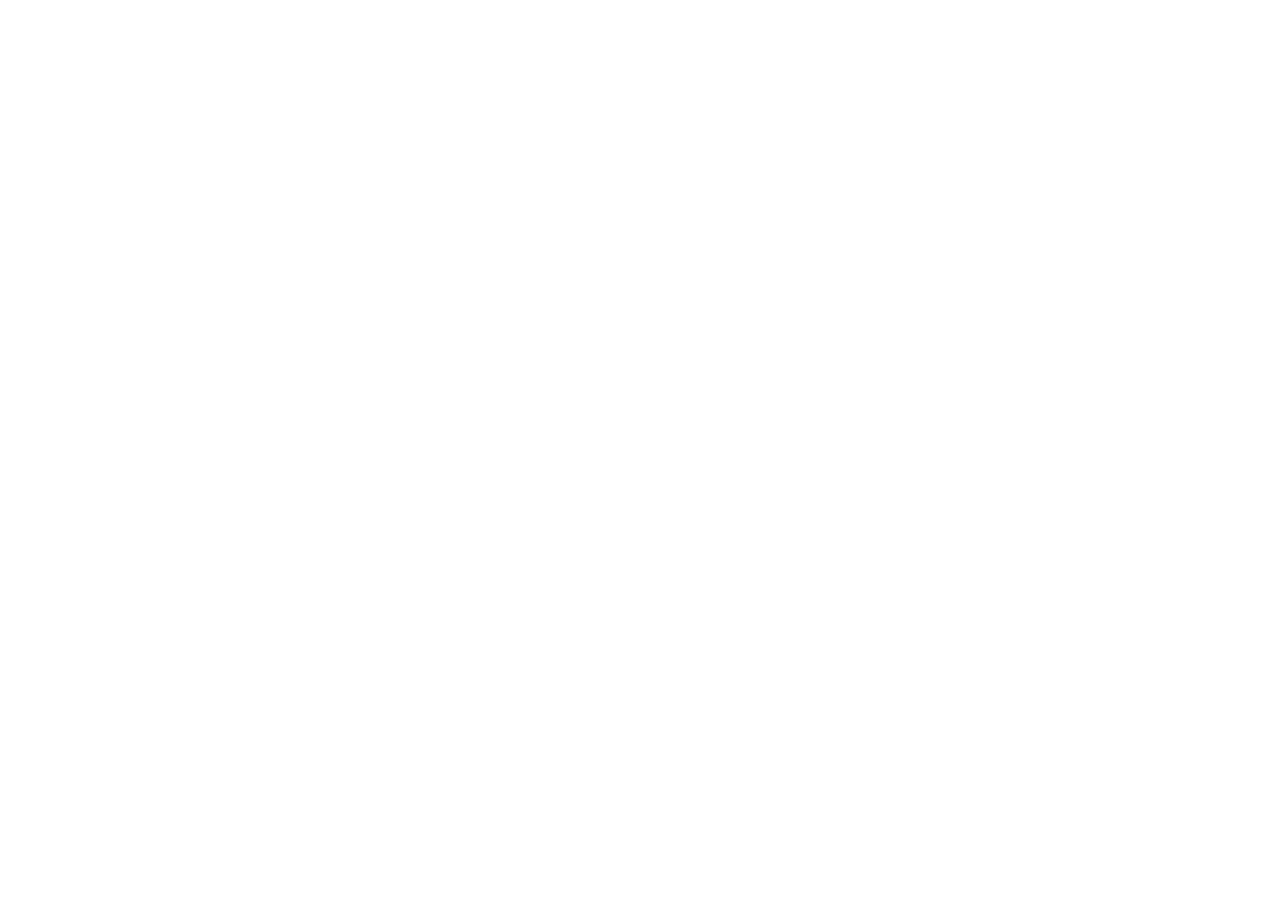
==== Legodudes/index.html @ f4df5f16 "Oppsett av repo til første forlesning" ====
<!DOCTYPE html>
<html lang="en">
<head>
    <meta charset="UTF-8">
    <meta name="viewport" content="width=device-width, initial-scale=1.0">
    <link rel="stylesheet" type="text/css" href="styles.css"
    <script src="shopscript.js"></script>
    <title>Document</title>
</head>
<body>
    
</body>
</html>
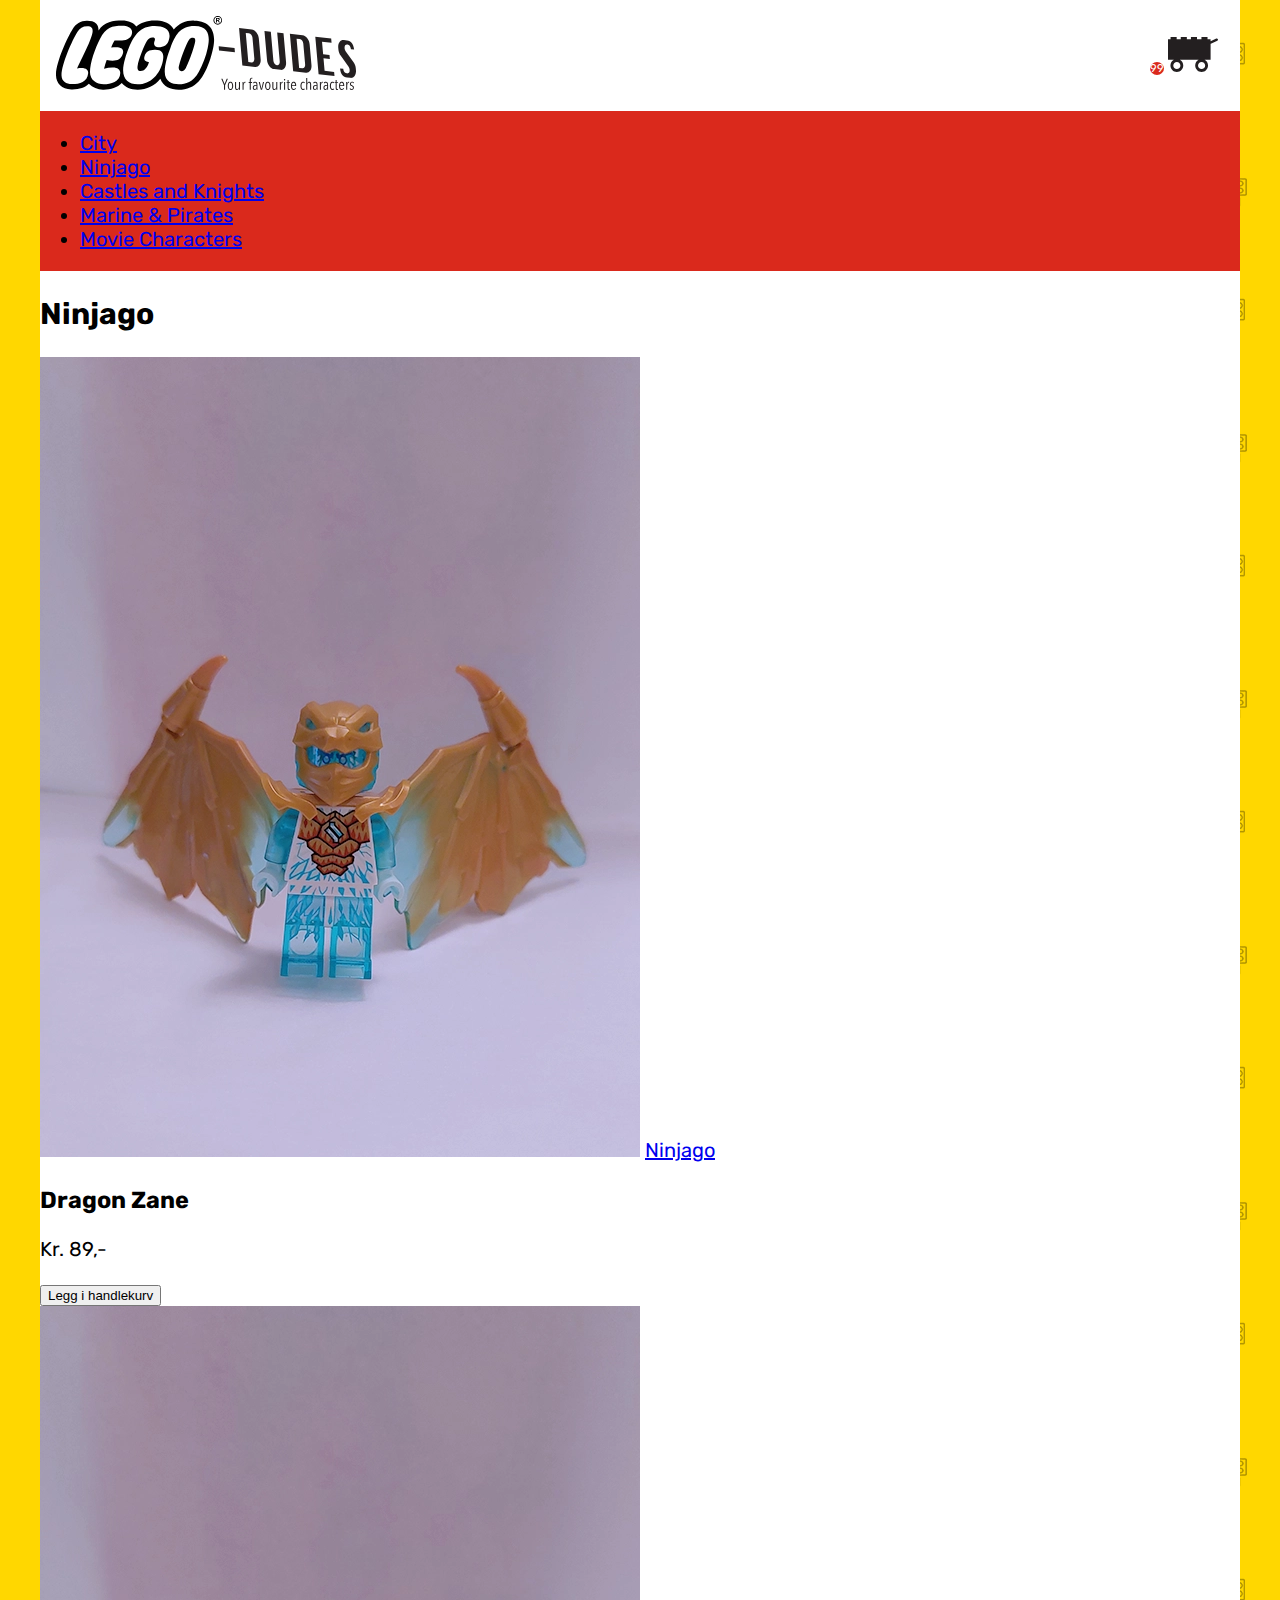
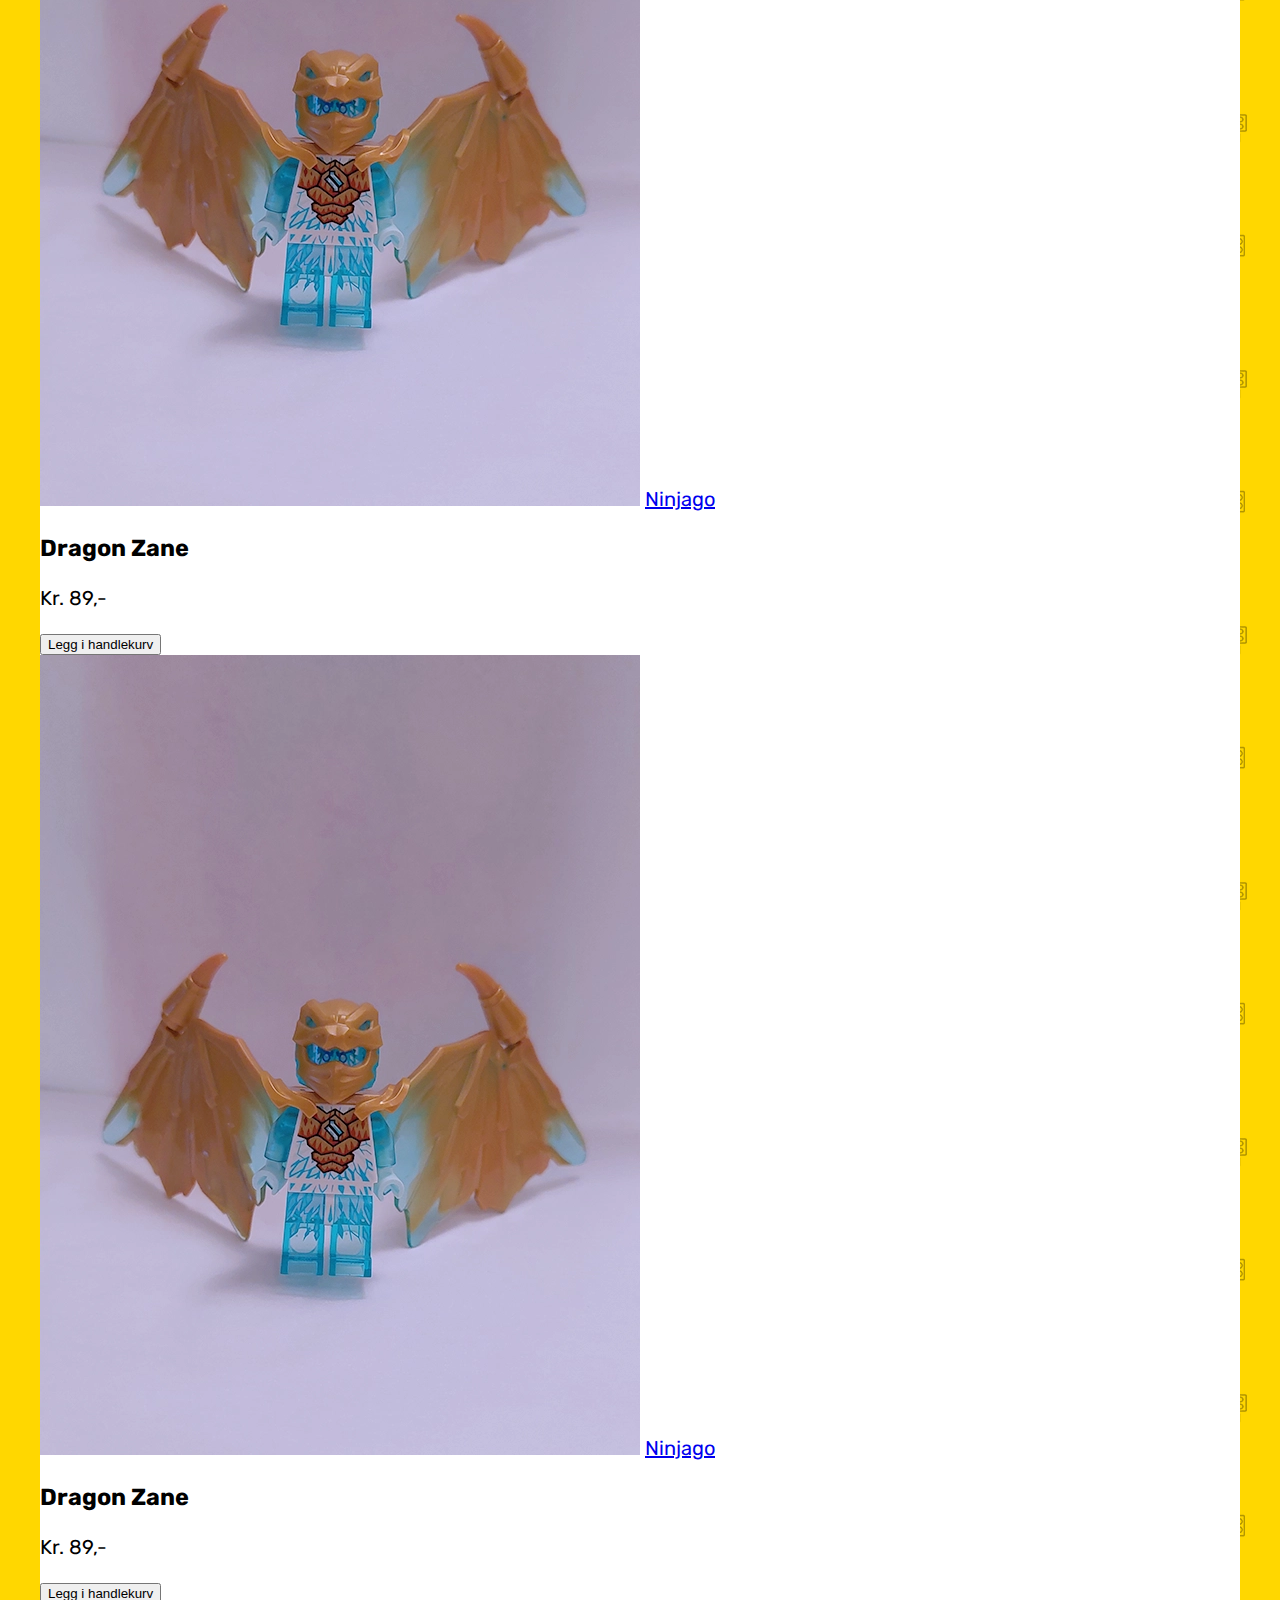
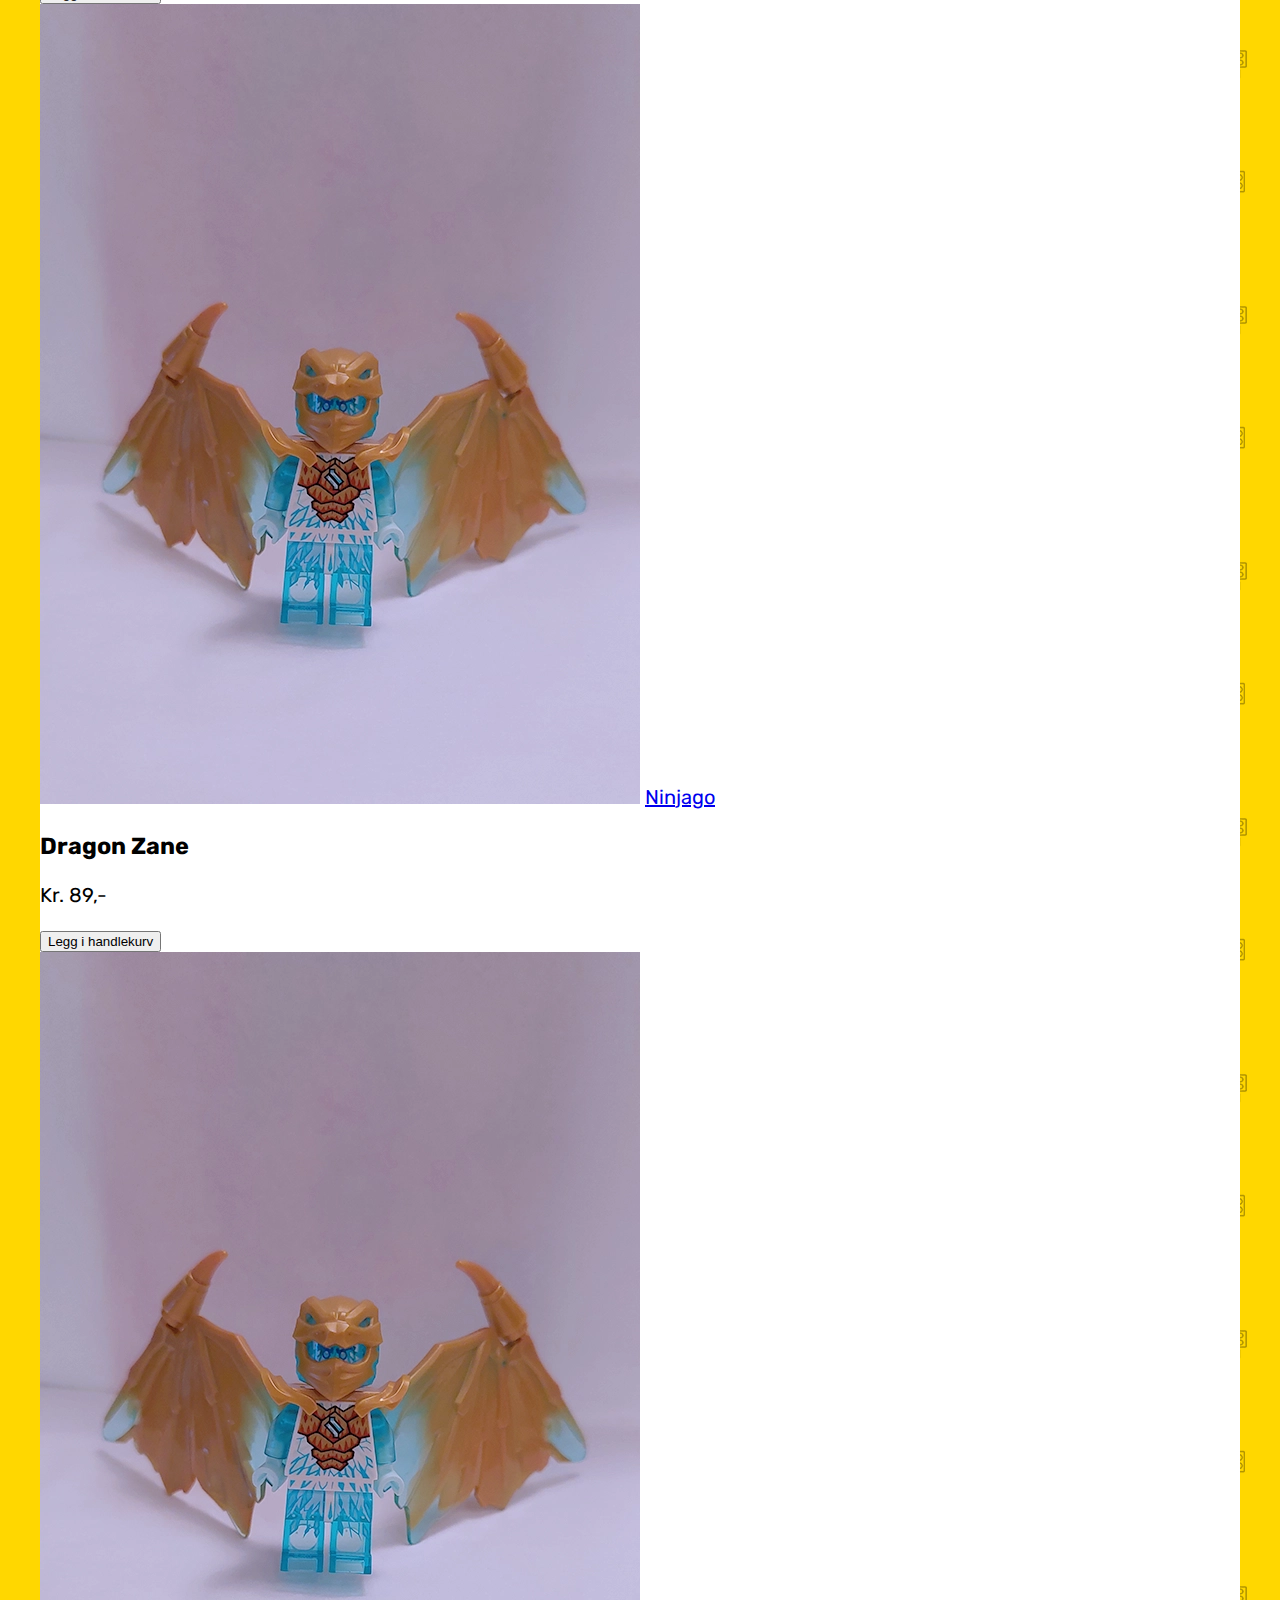
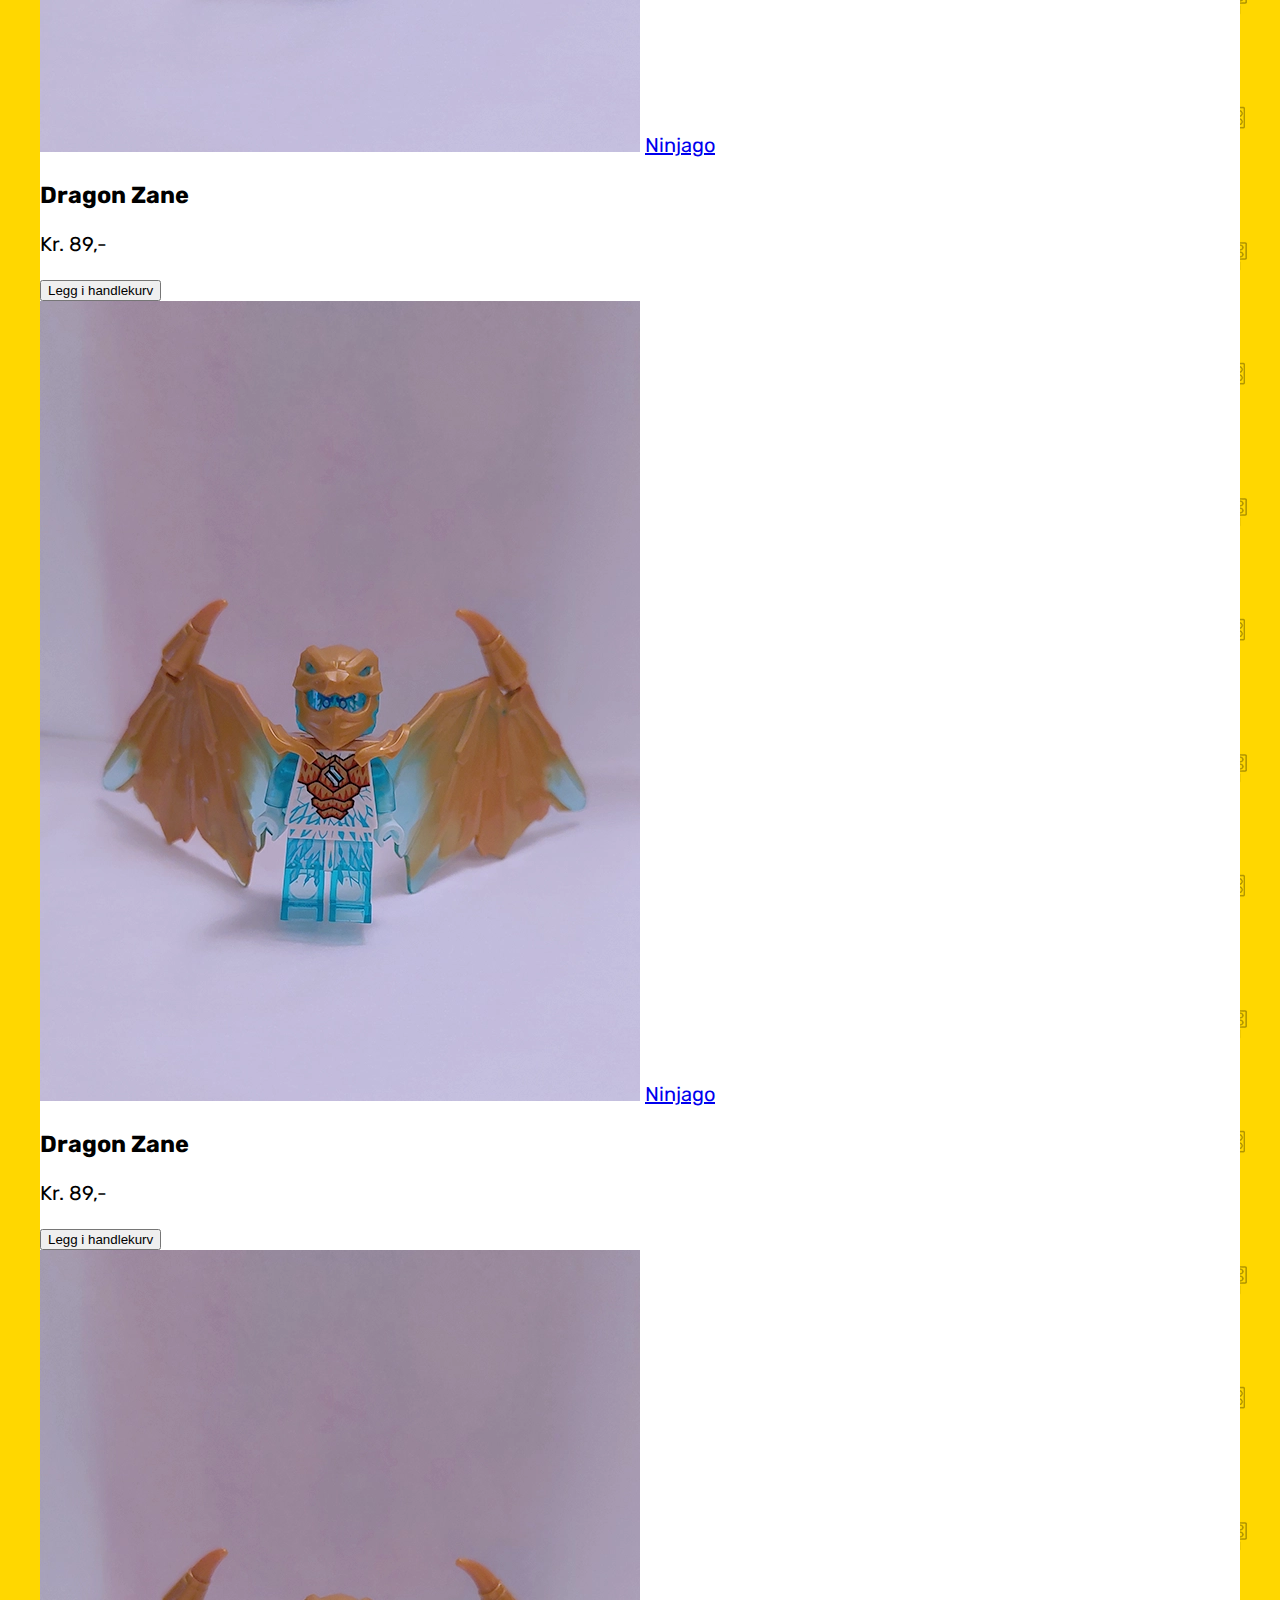
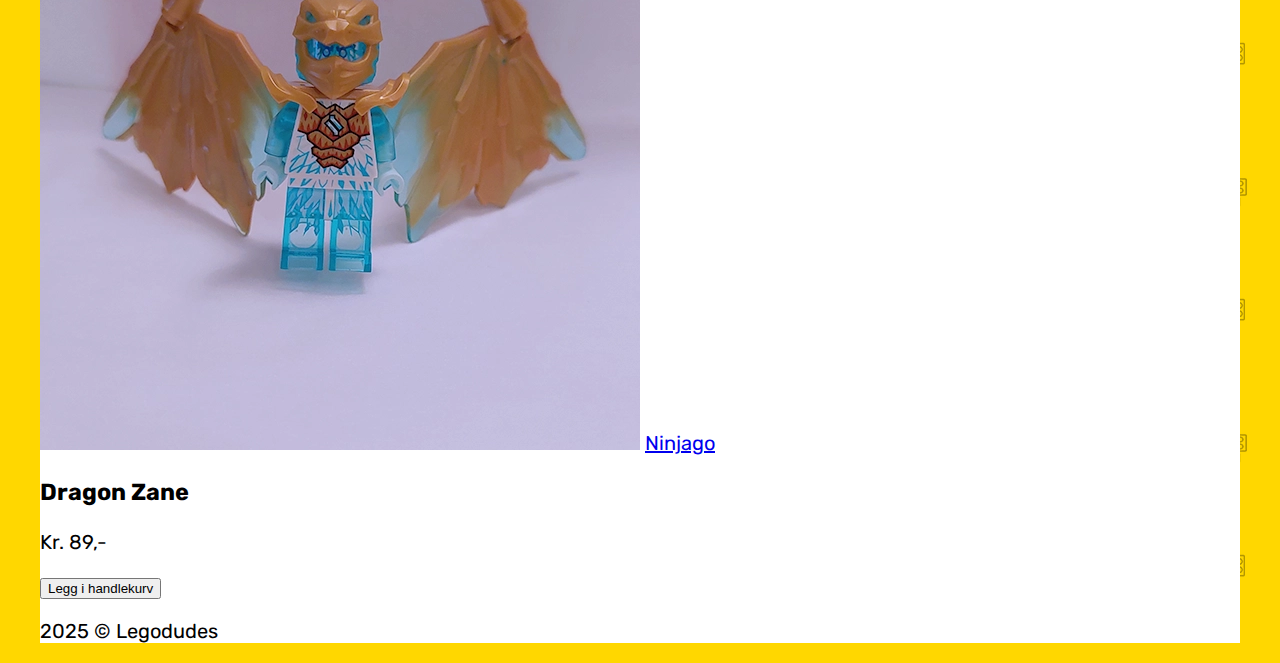
==== commit 9b1bdcf1: "Første forlesning" ====
--- a/Legodudes/index.html
+++ b/Legodudes/index.html
@@ -3,11 +3,85 @@
 <head>
     <meta charset="UTF-8">
     <meta name="viewport" content="width=device-width, initial-scale=1.0">
-    <link rel="stylesheet" type="text/css" href="styles.css"
+    <title>Legodudes webshop</title>
+    <link href="styles.css" rel="stylesheet" media="all">
     <script src="shopscript.js"></script>
-    <title>Document</title>
 </head>
 <body>
+    <div id="content">
+        <header>
+            <a href="index.html" id="logo"><img src="website_images/LD_logo.svg" alt="Legodudes" /></a>
+            <button id="shoppingcart">
+                <span id="cartcount">99</span>
+                <img src="website_images/legocart.svg" alt="Handlevogn" />
+            </button>
+            <nav>
+                <ul>
+                    <li><a href="#"">City</a></li>
+                    <li><a href="#">Ninjago</a></li>
+                    <li><a href="#">Castles and Knights</a></li>
+                    <li><a href="#">Marine & Pirates</a></li>
+                    <li><a href="#">Movie Characters</a></li>
+                </ul>
+            </nav>
+        </header>
+        <main>
+            <h2>Ninjago</h2>
+            <article class="product-card">
+                <img src="website_images/PROD_dragon_zane.webp" alt="PRODUKTTITTEL" />
+                <a href="#KATEGORISIDE">Ninjago</a> 
+                <h3>Dragon Zane</h3>
+                <p>Kr. 89,-</p>
+                <button>Legg i handlekurv</button>
+            </article>
+            <article class="product-card">
+                <img src="website_images/PROD_dragon_zane.webp" alt="PRODUKTTITTEL" />
+                <a href="#KATEGORISIDE">Ninjago</a>
+                <h3>Dragon Zane</h3>
+                <p>Kr. 89,-</p>
+                <button>Legg i handlekurv</button>
+            </article>
+            <article class="product-card">
+                <img src="website_images/PROD_dragon_zane.webp" alt="PRODUKTTITTEL" />
+                <a href="#KATEGORISIDE">Ninjago</a>
+                <h3>Dragon Zane</h3>
+                <p>Kr. 89,-</p>
+                <button>Legg i handlekurv</button>
+            </article>
+            <article class="product-card">
+                <img src="website_images/PROD_dragon_zane.webp" alt="PRODUKTTITTEL" />
+                <a href="#KATEGORISIDE">Ninjago</a>
+                <h3>Dragon Zane</h3>
+                <p>Kr. 89,-</p>
+                <button>Legg i handlekurv</button>
+            </article>
+            <article class="product-card">
+                <img src="website_images/PROD_dragon_zane.webp" alt="PRODUKTTITTEL" />
+                <a href="#KATEGORISIDE">Ninjago</a>
+                <h3>Dragon Zane</h3>
+                <p>Kr. 89,-</p>
+                <button>Legg i handlekurv</button>
+            </article>
+            <article class="product-card">
+                <img src="website_images/PROD_dragon_zane.webp" alt="PRODUKTTITTEL" />
+                <a href="#KATEGORISIDE">Ninjago</a>
+                <h3>Dragon Zane</h3>
+                <p>Kr. 89,-</p>
+                <button>Legg i handlekurv</button>
+            </article>
+            <article class="product-card">
+                <img src="website_images/PROD_dragon_zane.webp" alt="PRODUKTTITTEL" />
+                <a href="#KATEGORISIDE">Ninjago</a>
+                <h3>Dragon Zane</h3>
+                <p>Kr. 89,-</p>
+                <button>Legg i handlekurv</button>
+            </article>
+        </main>
+        <footer>
+            <p>2025 &copy; Legodudes</p>
+        </footer>
+
+    </div>    
     
 </body>
 </html>--- a/Legodudes/styles.css
+++ b/Legodudes/styles.css
@@ -0,0 +1,74 @@
+@import url('https://fonts.googleapis.com/css2?family=Rubik:ital,wght@0,300..900;1,300..900&display=swap');
+:root {
+    --yellow: #FFD700;
+    --red: #DA291C;
+    --blue: #006DB7;
+    --green: #00AF4D;
+    --white: #FFFFFF;
+    --black: #000000;
+}
+
+html, body {
+    margin: 0;
+    padding: 0; 
+}
+
+body {
+    background-color: var(--yellow);
+    background-image: url(website_images/mainbackground.png);
+    font-family: "Rubik", serif;
+    font-size: 20px;
+
+}
+
+#content {
+    width: 100%;
+    max-width: 1200px;
+    margin: 0 auto;
+    background-color: var(--white);
+
+}
+
+header {
+    width: 100%;
+    display: flex;
+    justify-content: space-between;
+    flex-wrap: wrap;
+
+    #logo {
+        width: 300px;
+        display: inline-block;
+        margin: 1rem;
+    }
+
+    #shoppingcart {
+        border: none;
+        background-color: transparent;
+        margin: 1rem;
+        img {
+            width: 50px;
+            height: auto; 
+        }
+        position: relative;
+
+        #cartcount {
+            font-family: "Rubik", serif;
+            font-size: 0.7rem;
+            background-color: var(--red);
+            color: var(--white);
+            text-align: center;
+            width: 30px;
+            height: 30px;
+            border-radius: 50%;
+
+        }
+    }
+
+    nav {
+        width: 100%;
+        background-color: var(--red);
+
+
+    }
+
+}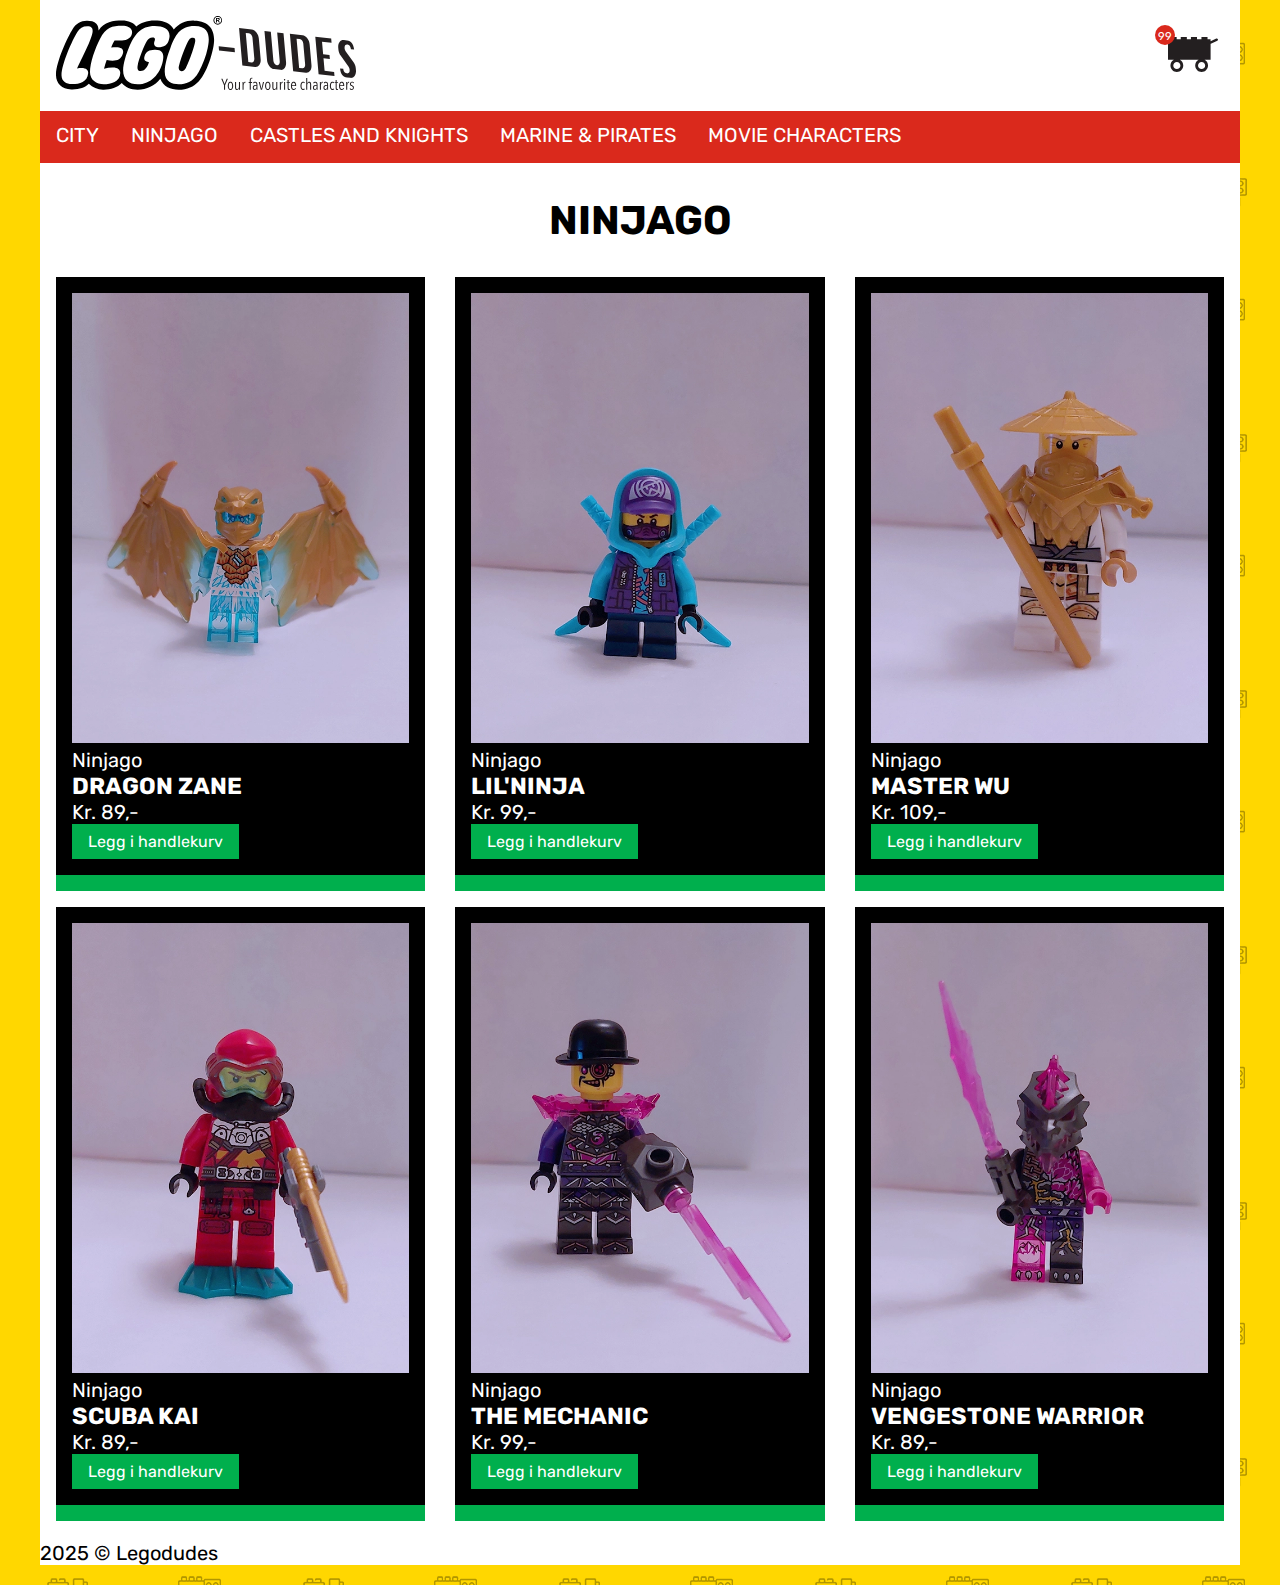
==== commit 10141ff0: "Forelesning 13.01.25 oppsett av javascript og fullføring av ninjago html css" ====
--- a/Legodudes/index.html
+++ b/Legodudes/index.html
@@ -5,7 +5,7 @@
     <meta name="viewport" content="width=device-width, initial-scale=1.0">
     <title>Legodudes webshop</title>
     <link href="styles.css" rel="stylesheet" media="all">
-    <script src="shopscript.js"></script>
+    <script src="legodudes.js"></script>
 </head>
 <body>
     <div id="content">
@@ -27,6 +27,8 @@
         </header>
         <main>
             <h2>Ninjago</h2>
+            <div id="productlist"></div>
+            <!--
             <article class="product-card">
                 <img src="website_images/PROD_dragon_zane.webp" alt="PRODUKTTITTEL" />
                 <a href="#KATEGORISIDE">Ninjago</a> 
@@ -76,12 +78,14 @@
                 <p>Kr. 89,-</p>
                 <button>Legg i handlekurv</button>
             </article>
+            -->
         </main>
         <footer>
             <p>2025 &copy; Legodudes</p>
         </footer>
 
-    </div>    
+    </div>
+    <script src="shopscript.js"></script>
     
 </body>
 </html>--- a/Legodudes/styles.css
+++ b/Legodudes/styles.css
@@ -19,6 +19,10 @@
     font-family: "Rubik", serif;
     font-size: 20px;
 
+}
+
+header, article, div, aside, section, footer, main {
+    box-sizing: border-box;
 }
 
 #content {
@@ -52,23 +56,106 @@
         position: relative;
 
         #cartcount {
+            display: block;
             font-family: "Rubik", serif;
             font-size: 0.7rem;
             background-color: var(--red);
             color: var(--white);
             text-align: center;
-            width: 30px;
-            height: 30px;
+            width: 20px;
+            height: 20px;
             border-radius: 50%;
-
+            padding-top: 5px;
+            box-sizing: border-box;
+            position: absolute;
+            top: 9px;
+            left: -7px;
         }
     }
+
 
     nav {
         width: 100%;
         background-color: var(--red);
 
 
+        ul {
+            list-style-type: none;
+            margin: 0;
+            padding: 0;
+            display: flex;
+        }
+
+        a {
+            text-transform: uppercase;
+            color: var(--white);
+            padding: calc(0.5rem + 4px) 1rem;
+            display: inline-block;
+            text-decoration: none;
+            border-bottom: 4px solid var(--red);
+
+        }
+
+        a:hover {
+            background-color: var(--yellow);
+            color: var(--black);
+            border-bottom: 4px solid var(--black);
+        }
+    }
+}
+
+main {
+
+    #productlist {
+        display: flex;
+        gap: 1rem;
+        flex-wrap: wrap;
+        justify-content: space-between;
+        padding-right: 1rem;
+        padding-left: 1rem;
     }
 
+    h2 {
+        width: 100%;
+        display: block;
+        text-transform: uppercase;
+        font-size: 2.5rem;
+        text-align: center;
+    }
+
+    article {
+        width: calc(33% - 1rem);
+        background: var(--black);
+        padding: 1rem;
+        color: var(--white);
+        border-bottom: 1rem solid var(--green);
+
+        img {
+            max-width: 100%;
+        }
+
+        a {
+            color: var(--white);
+            text-decoration: none;
+        }
+
+        h3 {
+            margin: 0;
+            text-transform: uppercase;
+
+        }
+
+        p {
+            margin: 0;
+        }
+
+        button {
+            font-family: "Rubik", serif;
+            font-size: 1rem;
+            background-color: var(--green);
+            color: var(--white);
+            padding: 0.5rem 1rem;
+            border: none;
+        }
+    }
 }